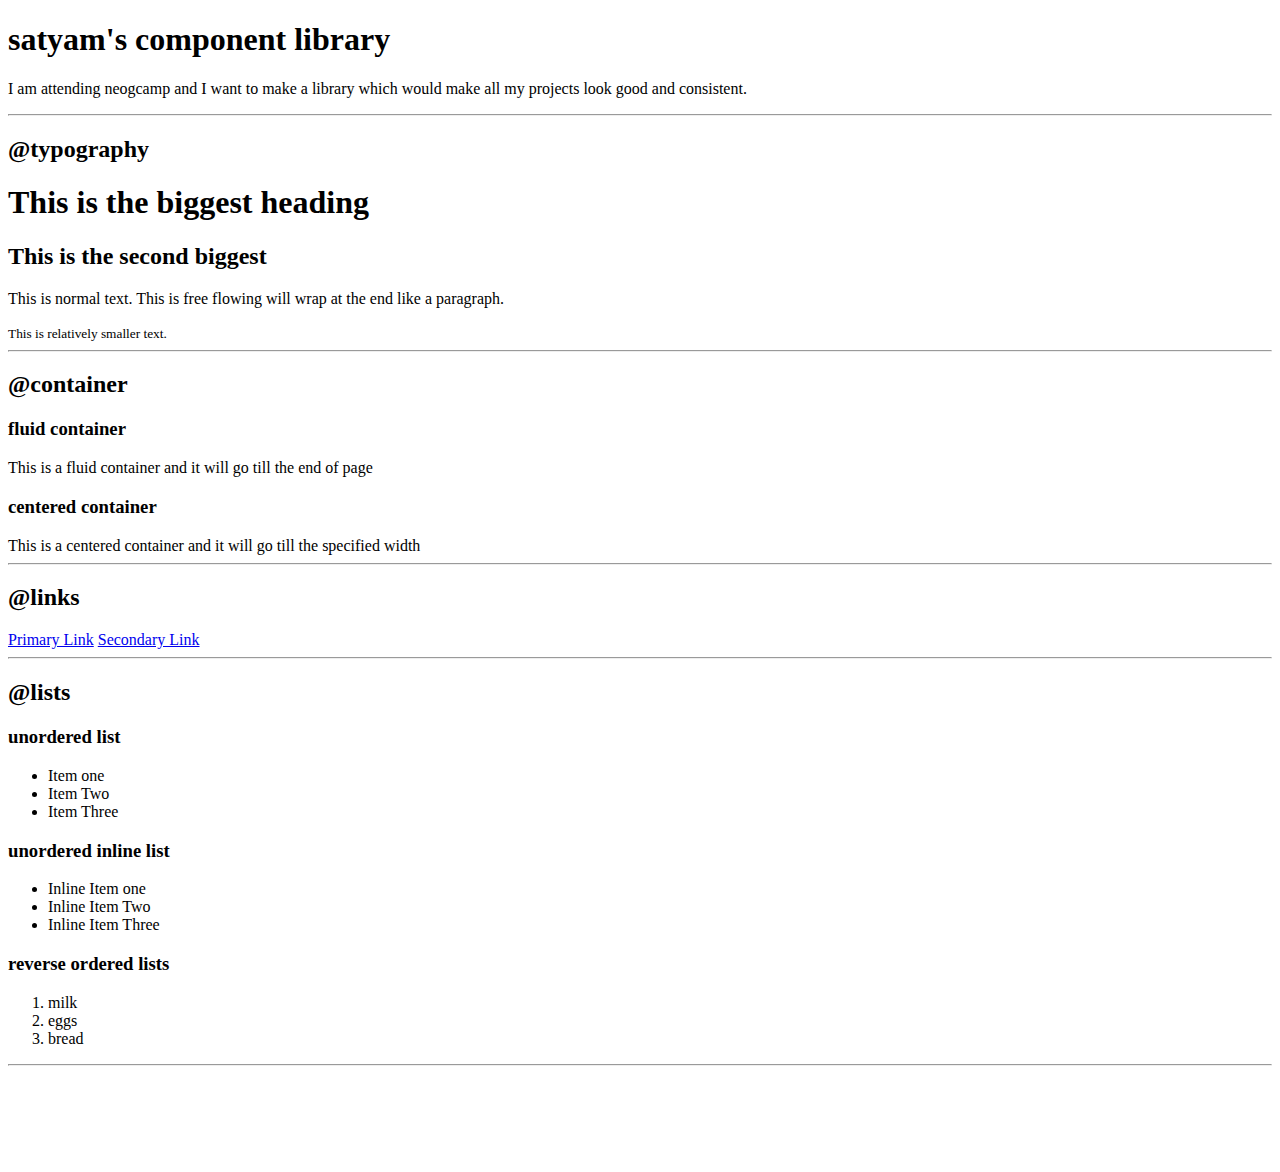
==== index.html @ cbb95479 "lists" ====
<!DOCTYPE html>
<html lang="en">
<head>
    <meta charset="UTF-8">
    <meta name="viewport" content="width=device-width, initial-scale=1.0">
    <title>Component Library</title>
</head>
<body>
    <h1>satyam's component library</h1>
    <p>I am attending neogcamp and I want to make a library which would make all my projects look good and consistent.</p>

    <hr>

    <h2>@typography</h2>

    <h1>This is the biggest heading</h1>
    <h2>This is the second biggest</h2>
    <p>This is normal text. This is free flowing will wrap at the end like a paragraph.</p>
    <small>This is relatively smaller text.</small>

    <hr>

    <h2>@container</h2>

    <h3>fluid container</h3>
    <div>This is a fluid container and it will go till the end of page</div>

    <h3>centered container</h3>
    <div>This is a centered container and it will go till the specified width</div>

    <hr>

    <h2>@links</h2>

    <a href="/">Primary Link</a>
    <a href="/">Secondary Link</a> 

    <hr>

    <h2>@lists</h2>

    <h3>unordered list</h3>

    <ul>
        <li>Item one</li>
        <li>Item Two</li>
        <li>Item Three</li>
    </ul>

    <h3>unordered inline list</h3>

    <ul>
        <li>Inline Item one</li>
        <li>Inline Item Two</li>
        <li>Inline Item Three</li>
    </ul>

    <h3>reverse ordered lists</h3>

    <ol>
        <li>milk</li>
        <li>eggs</li>
        <li>bread</li>
    </ol>

    <hr>

    

    



































<div style="height: 10vh;"></div>

</body>
</html>
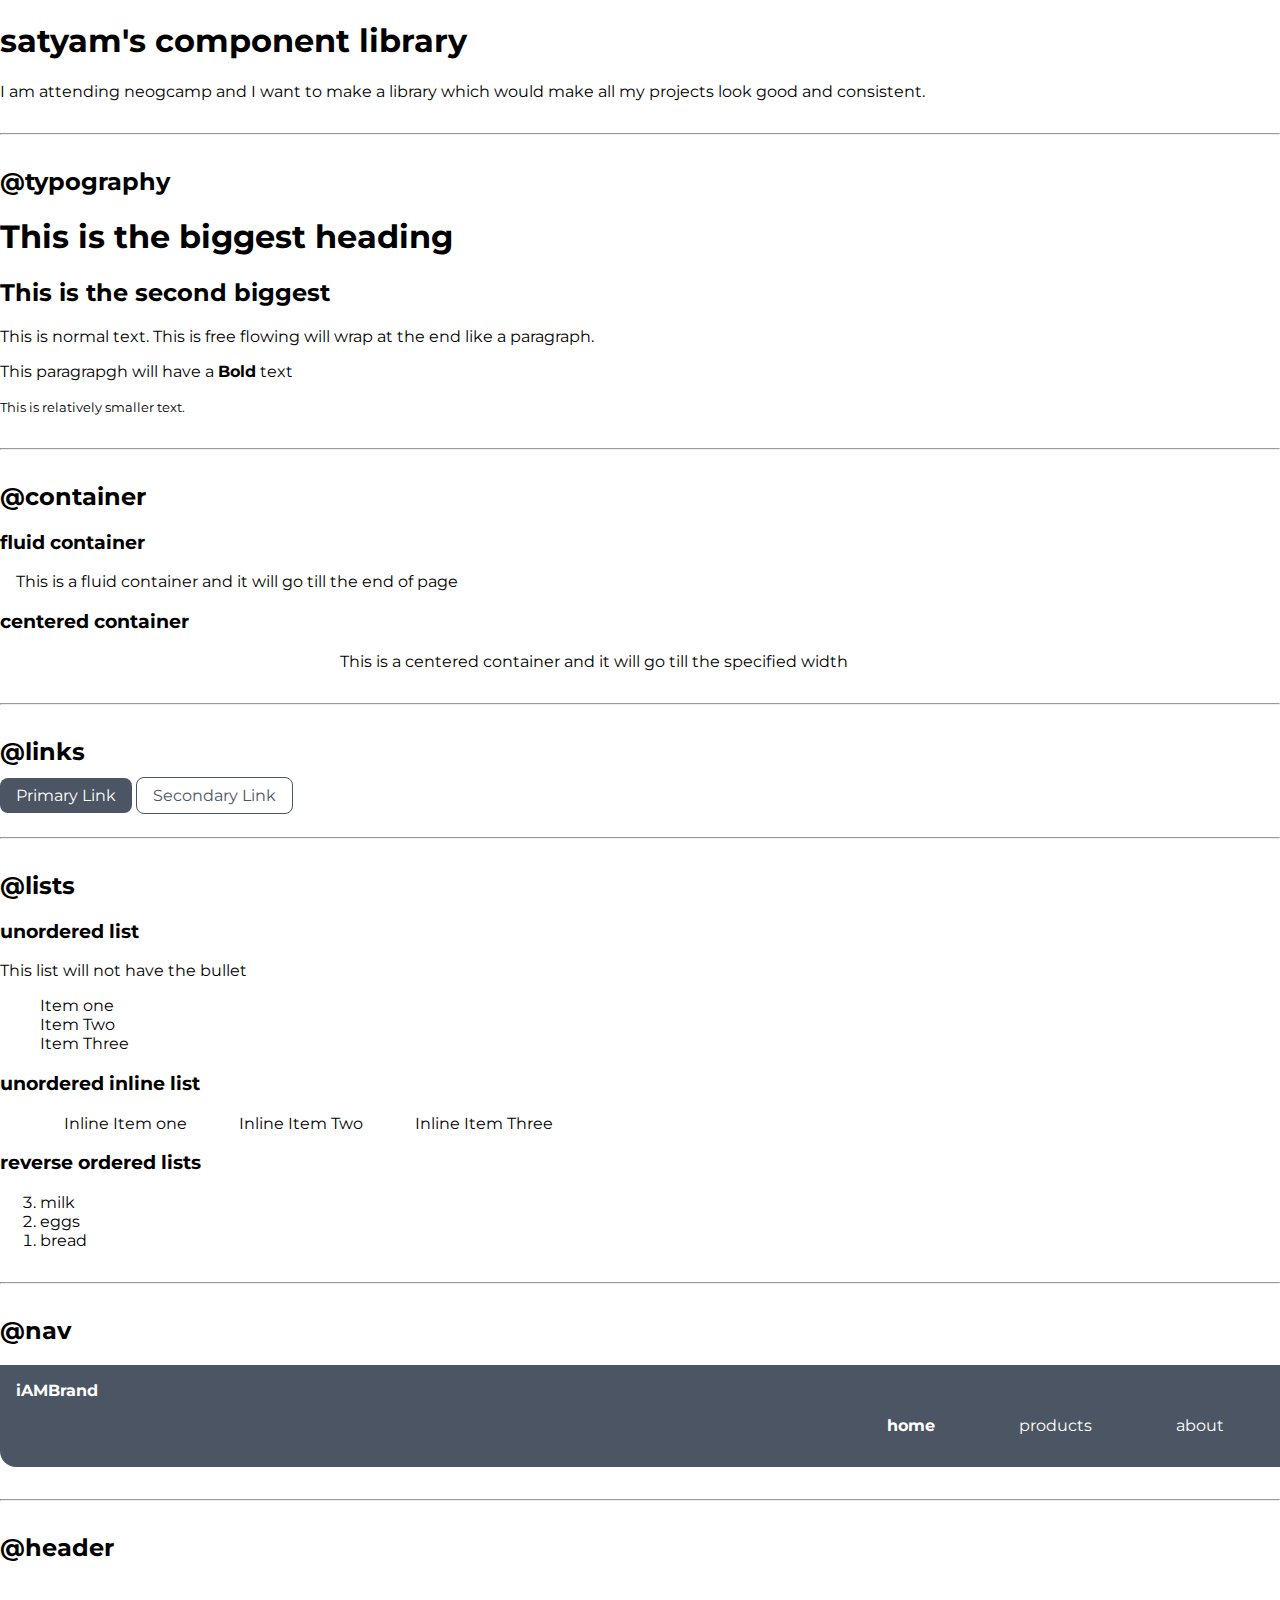
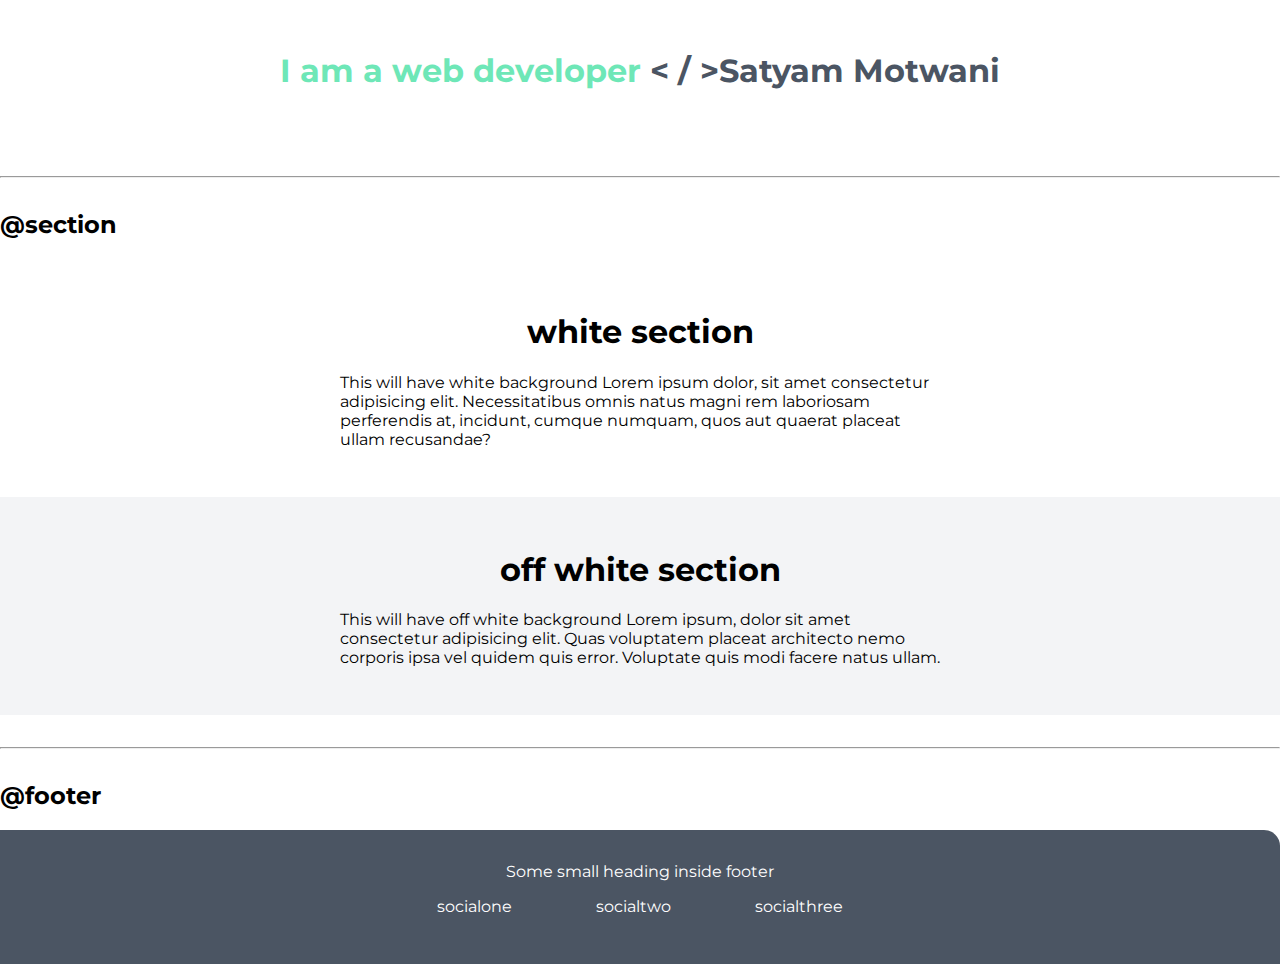
==== commit 744a924d: "CSS completed" ====
--- a/index.html
+++ b/index.html
@@ -1,13 +1,17 @@
 <!DOCTYPE html>
 <html lang="en">
+
 <head>
     <meta charset="UTF-8">
     <meta name="viewport" content="width=device-width, initial-scale=1.0">
     <title>Component Library</title>
+    <link rel="stylesheet" href="style.css">
 </head>
+
 <body>
     <h1>satyam's component library</h1>
-    <p>I am attending neogcamp and I want to make a library which would make all my projects look good and consistent.</p>
+    <p>I am attending neogcamp and I want to make a library which would make all my projects look good and consistent.
+    </p>
 
     <hr>
 
@@ -16,6 +20,7 @@
     <h1>This is the biggest heading</h1>
     <h2>This is the second biggest</h2>
     <p>This is normal text. This is free flowing will wrap at the end like a paragraph.</p>
+    <p>This paragrapgh will have a <strong>Bold</strong> text</p>
     <small>This is relatively smaller text.</small>
 
     <hr>
@@ -23,25 +28,26 @@
     <h2>@container</h2>
 
     <h3>fluid container</h3>
-    <div>This is a fluid container and it will go till the end of page</div>
+    <div class="container">This is a fluid container and it will go till the end of page</div>
 
     <h3>centered container</h3>
-    <div>This is a centered container and it will go till the specified width</div>
+    <div class="container container-centered">This is a centered container and it will go till the specified width</div>
 
     <hr>
 
     <h2>@links</h2>
 
-    <a href="/">Primary Link</a>
-    <a href="/">Secondary Link</a> 
+    <a class="link link-primary" href="/">Primary Link</a>
+    <a class="link link-secondary" href="/">Secondary Link</a>
 
     <hr>
 
     <h2>@lists</h2>
 
     <h3>unordered list</h3>
+    <p>This list will not have the bullet</p>
 
-    <ul>
+    <ul class="list-non-bullet">
         <li>Item one</li>
         <li>Item Two</li>
         <li>Item Three</li>
@@ -49,15 +55,15 @@
 
     <h3>unordered inline list</h3>
 
-    <ul>
-        <li>Inline Item one</li>
-        <li>Inline Item Two</li>
-        <li>Inline Item Three</li>
+    <ul class="list-non-bullet">
+        <li class="list-item-inline">Inline Item one</li>
+        <li class="list-item-inline">Inline Item Two</li>
+        <li class="list-item-inline">Inline Item Three</li>
     </ul>
 
     <h3>reverse ordered lists</h3>
 
-    <ol>
+    <ol reversed>
         <li>milk</li>
         <li>eggs</li>
         <li>bread</li>
@@ -65,45 +71,67 @@
 
     <hr>
 
-    
+    <h2>@nav</h2>
 
-    
+    <nav class="navigation container">
+        <div class="nav-brand">iAMBrand</div>
+        <ul class="list-non-bullet nav-pills">
+            <li class="list-item-inline">
+                <a class="link link-active" href="/">home</a>
+            </li>
+            <li class="list-item-inline">
+                <a class="link" href="/">products</a>
+            </li>
+            <li class="list-item-inline">
+                <a class="link" href="/">about</a>
+            </li>
+        </ul>
+    </nav>
 
+    <hr>
 
+    <h2>@header</h2>
 
+    <header class="hero">
+        <img class="hero-img" src="images/hero.svg" alt="">
+        <h1 class="hero-heading">I am a web developer <span class="heading-inverted"> < / >Satyam Motwani</span></h1>
+    </header>
 
+    <hr>
 
+    <h2>@section</h2>
 
+    <section class="section">
+        <div class="container container-centered">
+            <h1>white section</h1>
+            <p>This will have white background Lorem ipsum dolor, sit amet consectetur adipisicing elit. Necessitatibus omnis natus magni rem laboriosam perferendis at, incidunt, cumque numquam, quos aut quaerat placeat ullam recusandae?</p>
+        </div>
 
+    </section>
 
+    <section class="section ow">
+        <div class="container container-centered">
+            <h1>off white section</h1>
+            <p>This will have off white background Lorem ipsum, dolor sit amet consectetur adipisicing elit. Quas voluptatem placeat architecto nemo corporis ipsa vel quidem quis error. Voluptate quis modi facere natus ullam.</p>
+        </div>
 
+    </section>
 
+    <hr>
 
+    <h2>@footer</h2>
 
+    <footer class="footer">
+        <div class="footer-header">Some small heading inside footer</div>
+        <ul class="social-links list-non-bullet">
+            <li class="list-item-inline"> <a class="link" href="/">socialone</a></li>
+            <li class="list-item-inline"> <a class="link" href="/">socialtwo</a></li>
+            <li class="list-item-inline"> <a class="link" href="/">socialthree</a></li>
+        </ul>
+    </footer>
 
-
-
-
-
-
-
-
-
-
-
-
-
-
-
-
-
-
-
-
-
-
-
-<div style="height: 10vh;"></div>
+    <!-- <div style="height: 10vh;"></div> -->
 
 </body>
+
 </html>--- a/style.css
+++ b/style.css
@@ -0,0 +1,129 @@
+@import url('https://fonts.googleapis.com/css2?family=Montserrat:wght@400;700&display=swap');
+
+:root {
+    --primary-color: #4B5563;
+    --green-color: #6EE7B7;
+    --off-white: #F3F4F6;
+}
+
+body {
+    font-family: 'Montserrat', sans-serif;
+    margin: 0px;
+}
+
+hr {
+    margin: 2rem 0rem;
+}
+
+/* container */
+.container {
+    padding: 0rem 1rem;
+}
+
+.container-centered {
+    max-width: 600px;
+    margin: auto;
+}
+
+/* links */
+.link {
+    text-decoration: none;
+    padding: 0.5rem 1rem;
+}
+
+.link-primary {
+    background-color: var(--primary-color);
+    border-radius: 0.5rem;
+    color: white;
+}
+
+.link-secondary {
+    color: var(--primary-color);
+    border-radius: 0.5rem;
+    border: 1px solid var(--primary-color);
+}
+
+/* lists */
+.list-non-bullet {
+    list-style: none;
+}
+
+.list-item-inline {
+    display: inline;
+    padding: 0rem 1.5rem;
+}
+
+/* navigation */
+.navigation {
+    background-color: var(--primary-color);
+    color: white;
+    padding: 1rem;
+    border-bottom-left-radius: 1rem;
+}
+
+.navigation .nav-brand {
+    font-weight: bold;
+}
+
+.navigation .nav-pills {
+    text-align: right;
+}
+
+.navigation .link {
+    color: white;
+}
+
+.navigation .link-active {
+    font-weight: bold;
+}
+
+/* header */
+.hero {
+    padding: 2rem;
+}
+
+.hero .hero-img {
+    max-width: 350px;
+    display: block;
+    margin: auto;
+}
+
+.hero .hero-heading {
+    padding-top: 1rem;
+    color: var(--green-color);
+    text-align: center;
+}
+
+.hero .hero-heading .heading-inverted {
+    color: var(--primary-color);
+}
+
+/* section */
+
+.section{
+    padding: 2rem;
+}
+.section h1 {
+    text-align: center;  
+}
+
+.ow{
+    background-color: var(--off-white);
+}
+
+/* footer */
+.footer{
+    background-color: var(--primary-color);
+    padding: 2rem 1rem;
+    text-align: center;
+    color: white;
+    border-top-right-radius: 1rem;
+}
+
+.footer .link{
+    color: white;
+}
+
+.footer ul{
+    padding-inline-start: 0px;
+}
